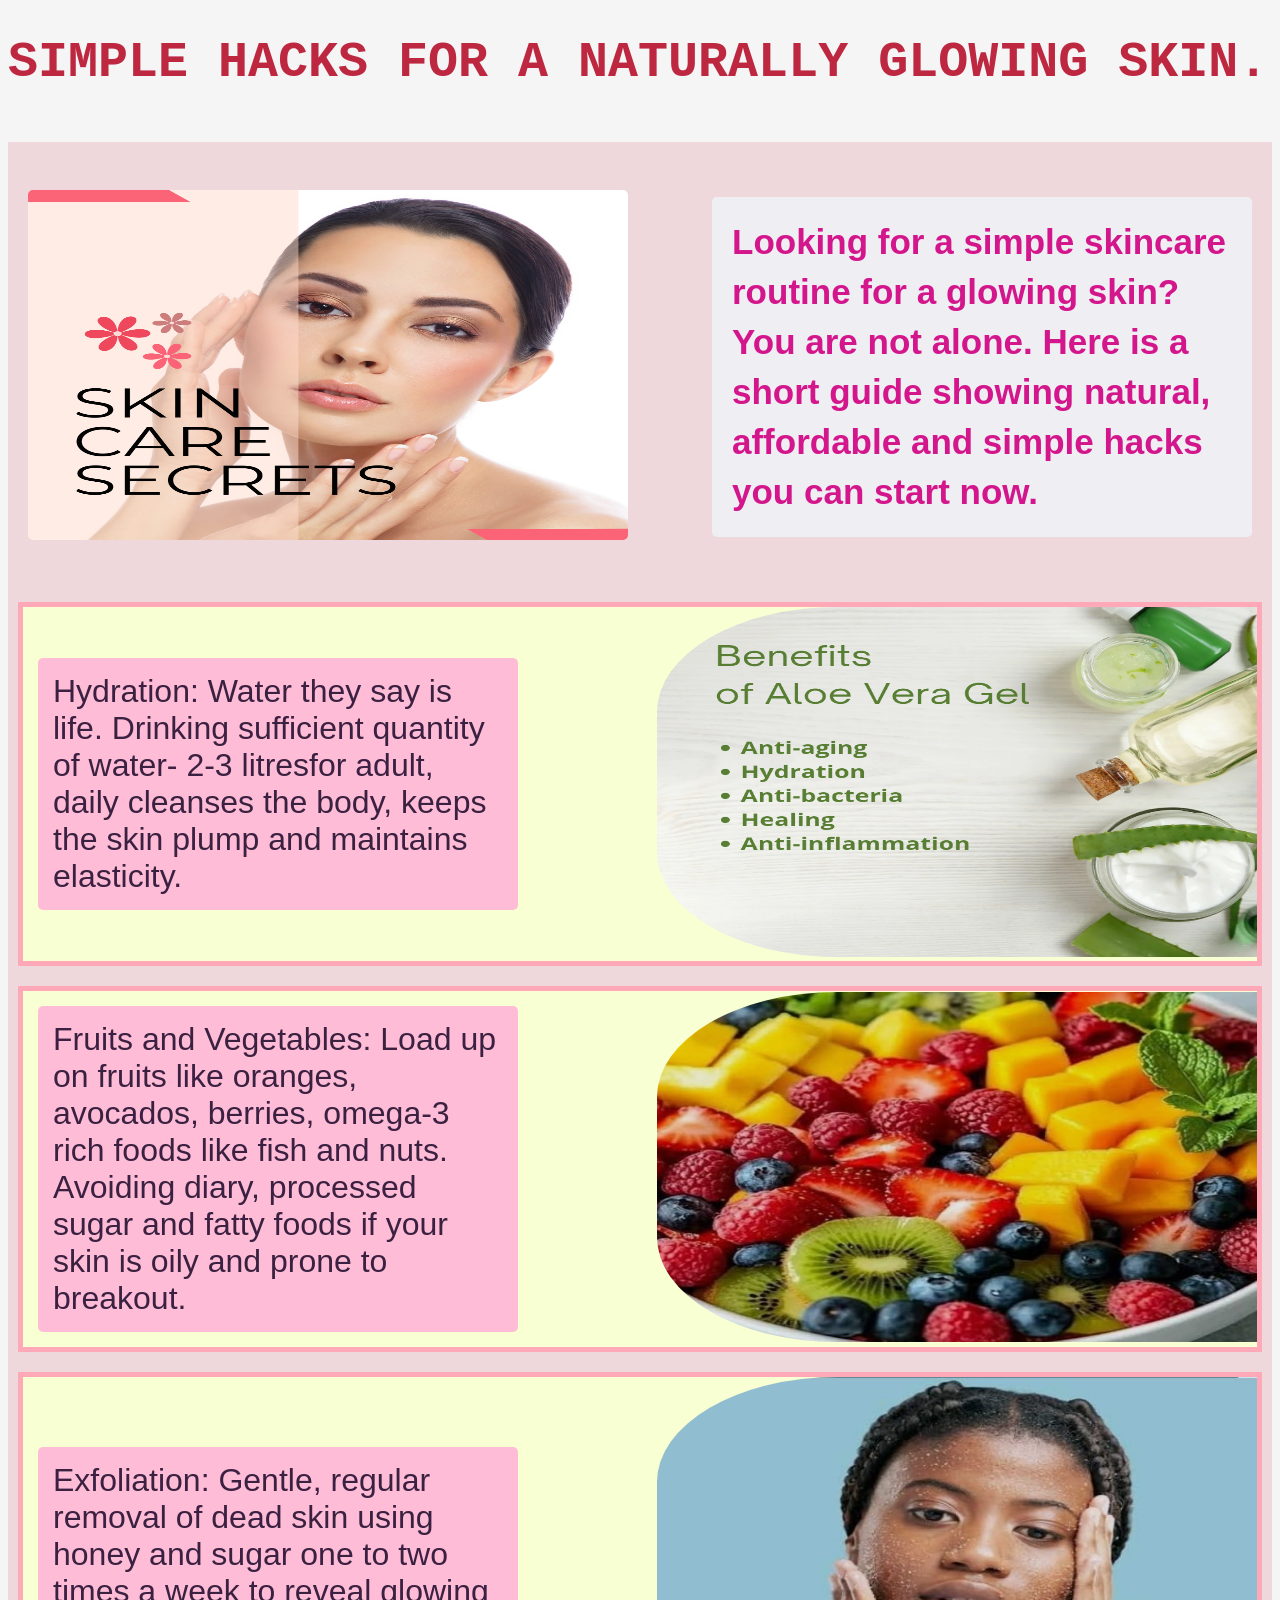
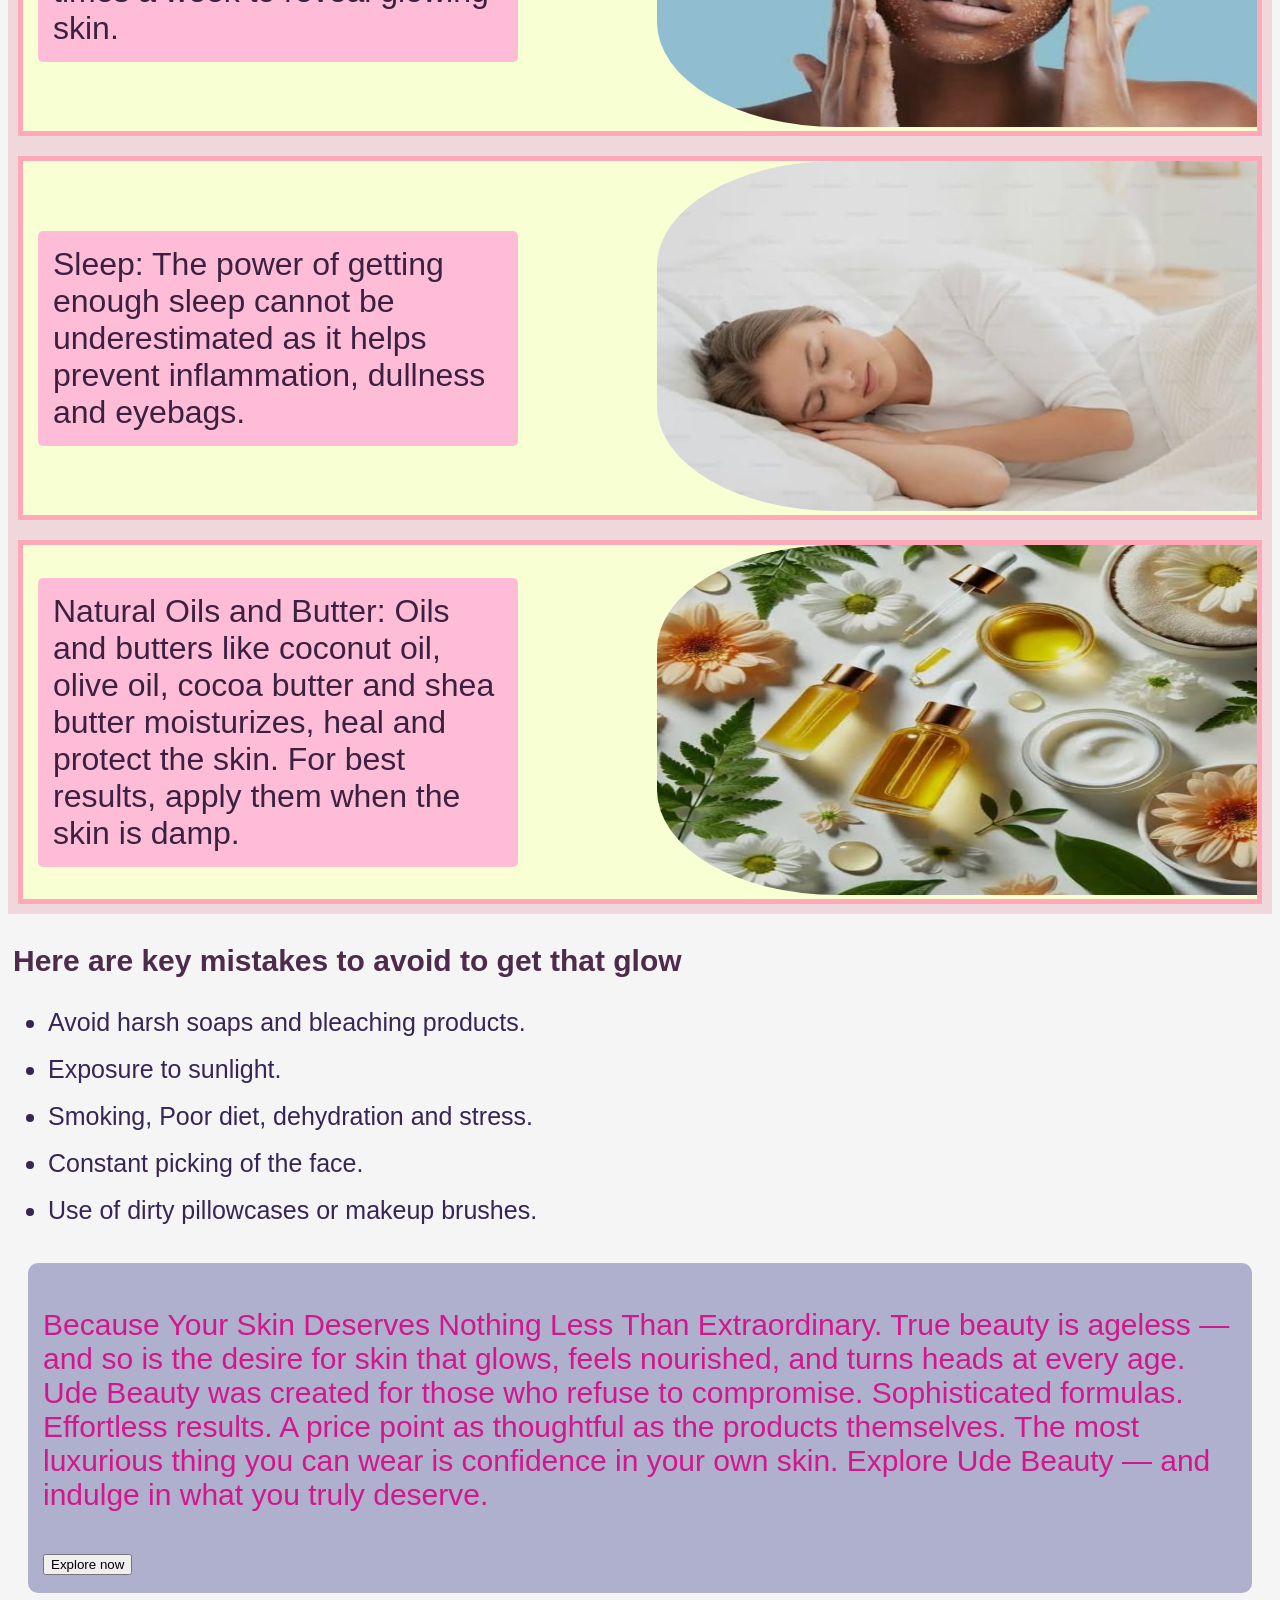
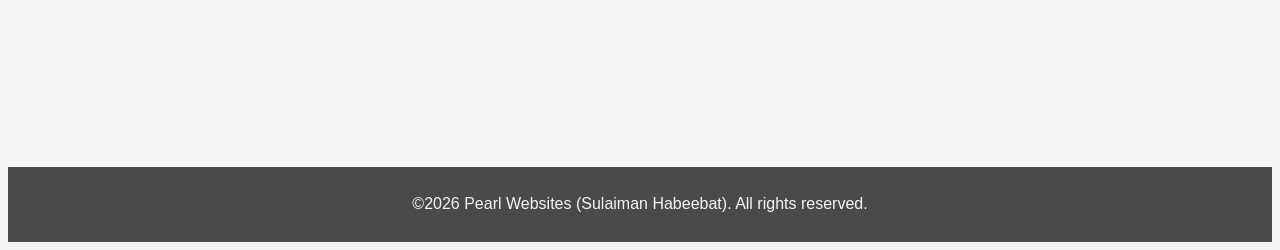
==== Skincare.html @ b1a67ab5 "Add files via upload" ====
<!DOCTYPE html>
<html lang="en">
<head>
    <meta charset="UTF-8">
    <meta name="viewport" content="width=device-width, initial-scale=1.0">
    <meta name="keywords" content="skincare, glowing skin, natural, affordable simple hacks">
    <meta name="author" content="Sulaiman Habeeebat">
    <meta name="description" content="Have you been struggling with a dull skin? Or you simply want to improve your skin appearance? Here are simple hacks you can try out at home to get that soft radiant glow you deserve using natural and healthy foods.">
    <title>Skin Care Hacks</title>
    <link rel="stylesheet" type="text/css" href="Skincare.css">
</head>
<body>
    <header id="header" style="font-family: 'Courier New', Courier;"> <h1> SIMPLE HACKS FOR A NATURALLY GLOWING SKIN.</h1></header><br>
    <main id="main">
        <div  style="border-radius: 5px;"><img src="BLOGPIC/skincare.png" loading="lazy" width="450px" height="400px" style="border-radius: 5px;"></div>
        <p id="maintxt">
        Looking for a simple skincare routine for a glowing skin? You are not alone. Here is a short guide showing natural, affordable and simple hacks you can start now.
       </p>  
    </main>
    <section id="glow">
        <div class="glowdiv">
            <p id="glowtxt1">
            Hydration: Water they say is life. Drinking sufficient quantity
            of water- 2-3 litresfor adult, daily cleanses the body, keeps
            the skin plump and maintains elasticity.
        </p>
        <div  id="glowpic"><img src="BLOGPIC/aloe.png" loading="lazy" alt="table water"></div>
        </div>
        <div class="glowdiv">
            <p id="glowtxt2"> 
                Fruits and Vegetables: Load up on fruits like oranges, 
                avocados, berries, omega-3 rich foods like fish and 
                nuts. Avoiding diary, processed sugar and fatty foods 
                if your skin is oily and prone to breakout.
            </p>
            <div id="glowpic"><img src="BLOGPIC/FRUITS.jpeg"  loading="lazy" alt="fresh fruits "></div>
        </div>
        <div class="glowdiv">
            <p id="glowtxt3"> 
                Exfoliation: Gentle, regular removal of dead skin using
                honey and sugar one to two times a week to reveal glowing skin. 
            </p>
             <div id="glowpic" ><img src="BLOGPIC/EXFOLIATION.jpeg" loading="lazy" alt="sugr scrub exfoliation"></div>
        </div>
        <div class="glowdiv">
            <p id="glowtxt4"> 
                Sleep: The power of getting enough sleep cannot be underestimated 
                as it helps prevent inflammation, dullness and eyebags.
            </p> 
            <div id="glowpic"><img src="BLOGPIC/SLEEP.jpeg"  loading="lazy" alt="calmly sleeping"></div>
        </div>
        <div class="glowdiv">
            <p id="glowtxt5"> 
                Natural Oils and Butter: Oils and butters like coconut oil, 
                olive oil, cocoa butter and shea butter moisturizes, heal and protect
                the skin. For best results, apply them when the skin is damp.
            </p>
             <div id="glowpic"><img src="BLOGPIC/OILS.jpeg" loading="lazy" alt="natural oils tht keep skin mosturized" ></div>
        </div>
    </section>
    <aside id="donts">
        <h2 id="harsh">Here are key mistakes to avoid to get that glow</h2>
        <div id="harshtxt">
            <ul>
                <li class="harshtxt">Avoid harsh soaps and bleaching products.</li><br>
                <li class="harshtxt">Exposure to sunlight.</li><br>
                <li class="harshtxt">Smoking, Poor diet, dehydration and stress.</li><br>
                <li class="harshtxt">Constant picking of the face.</li><br>
                <li class="harshtxt">Use of dirty pillowcases or makeup brushes.</li><br>
            </ul>    
        </div>
    </aside>
    <section class="advert" >
        <div id="advert">
            <p id="adverttxt">
               Because Your Skin Deserves Nothing Less Than Extraordinary.
               True beauty is ageless — and so is the desire for skin that glows, feels nourished, and turns heads at every age.
               Ude Beauty was created for those who refuse to compromise. Sophisticated formulas. Effortless results. A price point as thoughtful as the products themselves.
               The most luxurious thing you can wear is confidence in your own skin.
               Explore Ude Beauty — and indulge in what you truly deserve.
            </p>
            <button>Explore now</button>
        </div>
        <div>
            <video autoplay muted loop playsinline src="BLOGVID/udebeauty.mp4"></video>
        </div> 
       
    </section>
    <footer>
        <p>©2026 Pearl Websites (Sulaiman Habeebat). All rights reserved.</p> 
    </footer>
    <!-- <section id="hack">
        <h2>Simple Glow up Hacks</h2>
        <h3>Try these natural ways to give your skin that radiance.</h3>
        <div class="DIY">
            ALOE VERA & TUMERIC<div  style="border-radius: 5px;"><img src="BLOGPIC/tumeric.jpg" loading="lazy" width="450px" height="400px" style="border-radius: 5px;"></div>
            REGULAR SKINCARE routine<div  style="border-radius: 5px;"><img src="BLOGPIC/skincare.png" loading="lazy" width="450px" height="400px" style="border-radius: 5px;"></div>
            RICE WATER & SESAME<div  style="border-radius: 5px;"><img src="BLOGPIC/honey.jpg" loading="lazy" width="450px" height="400px" style="border-radius: 5px;"></div>
    
        </div>
    </section> -->
</body>
</html>
---- Skincare.css ----
body {
    background: whitesmoke;
    scroll-behavior: smooth;
    font-family: "Poppins", sans-serif;
    box-sizing: border-box;
   }
header {
    color: rgb(189, 39, 64);
    font-size: 25px;
    font-weight: bolder;
    
}
#main {
    display: flex;
    justify-content: space-between;
    align-items: center;
    padding: 20px;
    border: 5px;
    background: rgb(239, 216, 219);
}
#maintxt {
    width: 500px;
    padding: 20px;
    background: rgb(239, 239, 243);
    color: rgb(212, 22, 140);
    font-size: 35px;
    font-weight: bold;
    line-height: 50px;
    border-radius: 5px;
    border: 2px red;

}
#glow {
    background: rgb(239, 216, 219);
    display: grid;
}
.glowdiv {
    display: flex;
    justify-content: space-between;
    align-items: center;
    background: rgb(248, 255, 210);
    margin: 10px;
    border: 5px solid rgb(255, 169, 184);
}
#glowtxt1,#glowtxt2, #glowtxt3, #glowtxt4, #glowtxt5 {
    width: 450px;
    padding: 15px;
    margin: 15px;
    font-size: 32px;
    font-weight: medium;
    color: rgb(59, 33, 65);
    border-radius: 5px;
    background: rgb(255, 188, 214);
}
img {
    width:600px; 
    height: 350px; 
    border-top-left-radius: 30%;
    border-bottom-left-radius: 30%;
}
#donts {
 margin-left: auto;
    margin-right: auto;
}
#harsh {
    font-size: 30px;
    color: rgb(78, 42, 75);
    padding: 5px;
}
.harshtxt{
    font-size: 25px;
    color: rgb(54, 37, 85);
}
#advert{
    height: 300px;
    /* width: 950px; */
    background:  rgb(175, 175, 206);
    color: rgb(212, 22, 140);
    margin: 20px;
    padding: 15px;
    font-size: 30px;
    border-radius: 10px;
}
footer {
    background: rgba(53, 53, 53, 0.89);
    color: whitesmoke;
    display: flex;
    justify-content: center;
    align-items: center;
    height: 75px;
    margin: 0px;

}
@media(max-width:480px) {
   #header {
        font-size: 12px;
        font-weight: bold;
    }
    #main{
       display: flex;
       flex-direction: column;
       padding: 7px;
       margin-left: 12rem;
    }
    #maintext{
        font-size: 10px;
    } 
    .glowdiv{
        display: flex;
       flex-direction: column;
       justify-content: center;
       align-items: center;
    }
    img {
    width:450px; 
    height: 300px; 
    border-top-left-radius:25%;
    border-top-right-radius:25%;
    border-top-left-radius: 25%;
    border-bottom-right-radius: 25%;
}
    #harsh {
    font-size: 20px;
   
}
    .harshtxt{
    font-size: 15px;
    font-weight: 700;
     margin-left: auto;
    margin-right: auto;   
}
 
}


@media  (min-width:481px) and (max-width: 860px) {
}

@media  (min-width:861px) and (max-width:1024px) {
    
}

@media  (min-width: 1024px) {
    
}
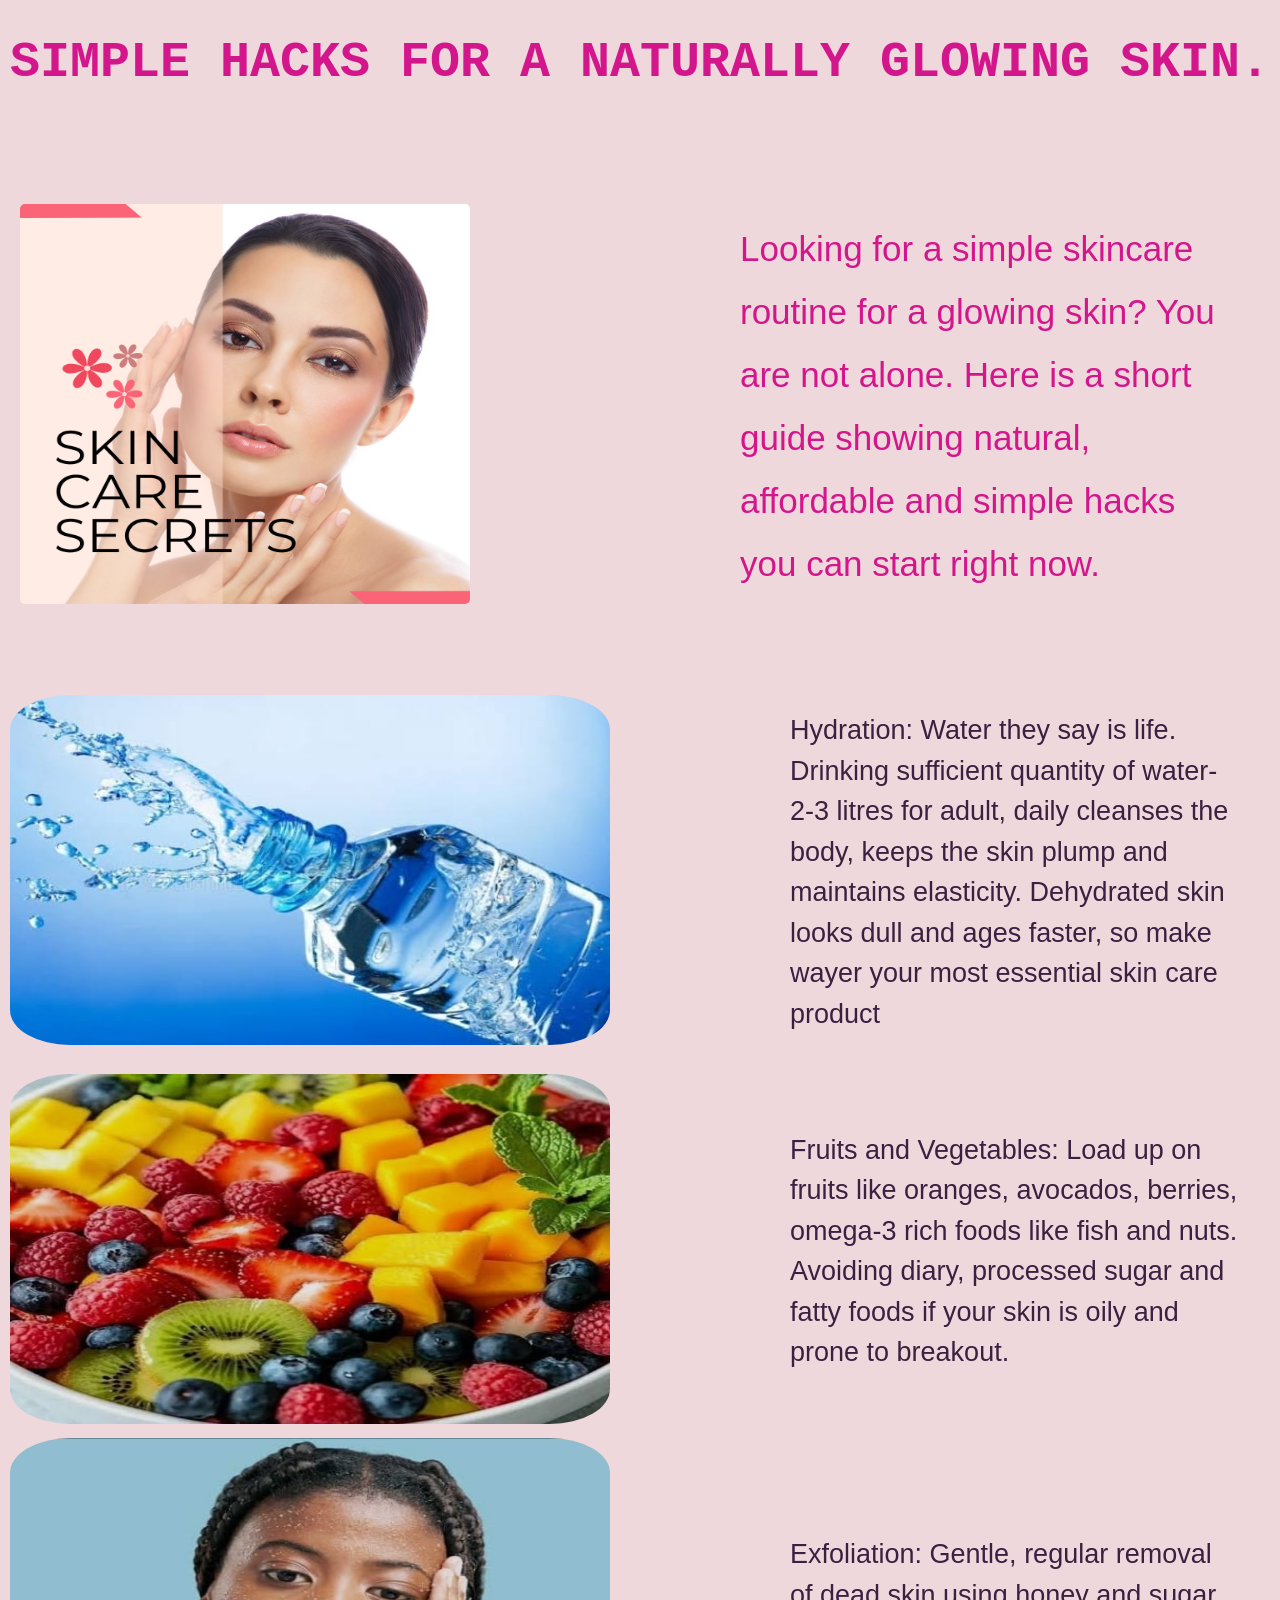
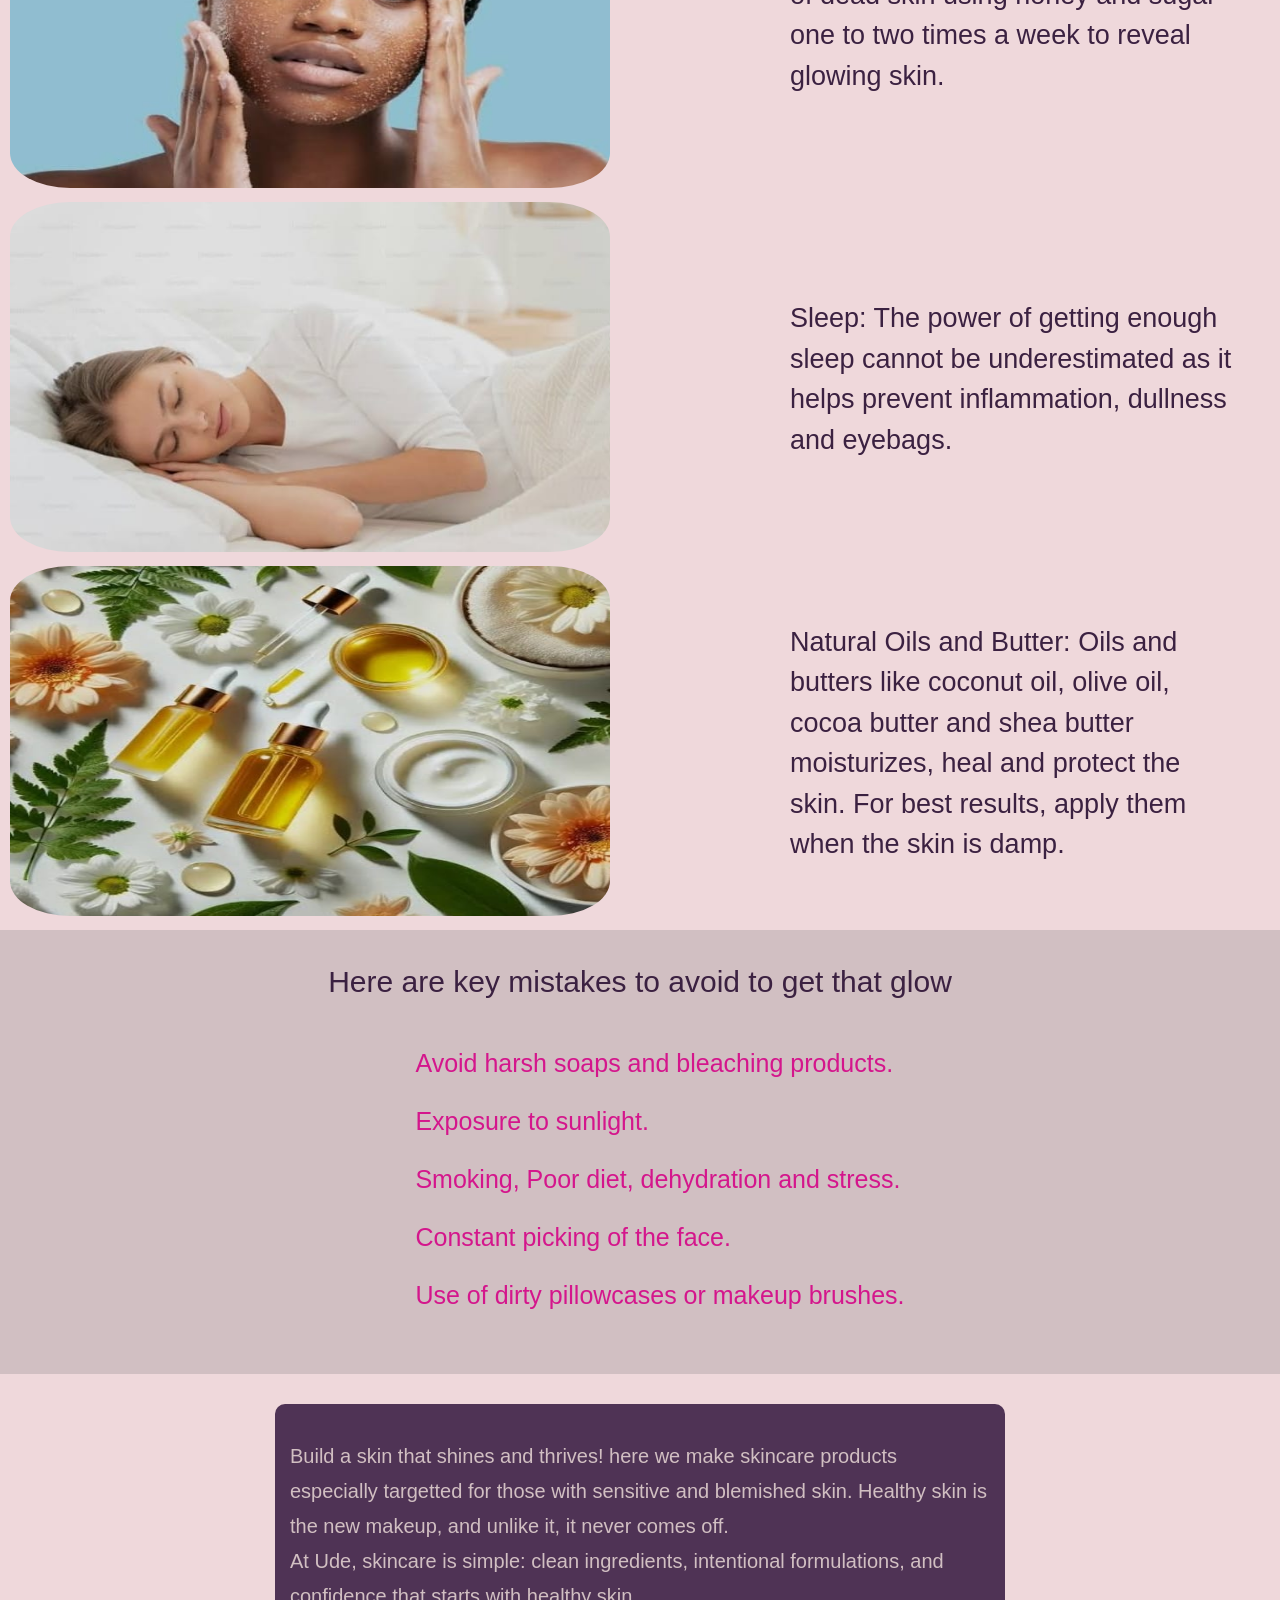
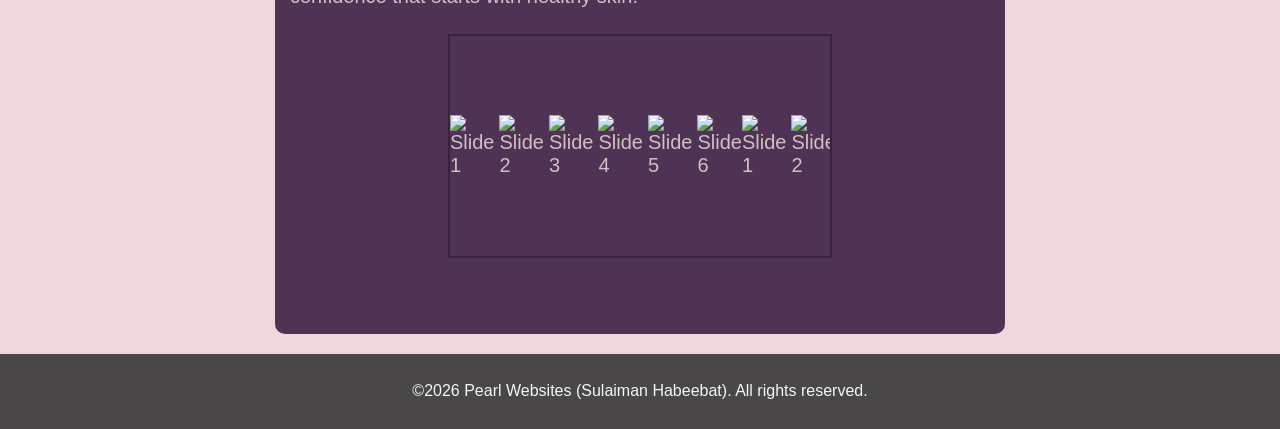
==== commit 019cf6ab: "Add files via upload" ====
--- a/Skincare.html
+++ b/Skincare.html
@@ -14,48 +14,49 @@
     <main id="main">
         <div  style="border-radius: 5px;"><img src="BLOGPIC/skincare.png" loading="lazy" width="450px" height="400px" style="border-radius: 5px;"></div>
         <p id="maintxt">
-        Looking for a simple skincare routine for a glowing skin? You are not alone. Here is a short guide showing natural, affordable and simple hacks you can start now.
-       </p>  
+         Looking for a simple skincare routine for a glowing skin? You are not alone. Here is a short guide showing natural, affordable and simple hacks you can start right now.
+        </p>  
     </main>
     <section id="glow">
         <div class="glowdiv">
-            <p id="glowtxt1">
-            Hydration: Water they say is life. Drinking sufficient quantity
-            of water- 2-3 litresfor adult, daily cleanses the body, keeps
-            the skin plump and maintains elasticity.
-        </p>
-        <div  id="glowpic"><img src="BLOGPIC/aloe.png" loading="lazy" alt="table water"></div>
+            <div  id="glowpic"><img src="BLOGPIC/water.jpeg" loading="lazy" alt="table water" class="glowpic"></div>
+            <p class="glowtxt">
+                Hydration: Water they say is life. Drinking sufficient quantity
+                of water- 2-3 litres for adult, daily cleanses the body, keeps
+                the skin plump and maintains elasticity. Dehydrated skin looks
+                dull and ages faster, so make wayer your most essential skin care product 
+           </p>
         </div>
         <div class="glowdiv">
-            <p id="glowtxt2"> 
+            <div id="glowpic"><img src="BLOGPIC/FRUITS.jpeg"  loading="lazy" alt="fresh fruits " class="glowpic"></div>
+            <p class="glowtxt"> 
                 Fruits and Vegetables: Load up on fruits like oranges, 
                 avocados, berries, omega-3 rich foods like fish and 
                 nuts. Avoiding diary, processed sugar and fatty foods 
                 if your skin is oily and prone to breakout.
             </p>
-            <div id="glowpic"><img src="BLOGPIC/FRUITS.jpeg"  loading="lazy" alt="fresh fruits "></div>
         </div>
         <div class="glowdiv">
-            <p id="glowtxt3"> 
+             <div id="glowpic" ><img src="BLOGPIC/EXFOLIATION.jpeg" loading="lazy" alt="sugar scrub exfoliation" class="glowpic"></div>
+            <p class="glowtxt"> 
                 Exfoliation: Gentle, regular removal of dead skin using
                 honey and sugar one to two times a week to reveal glowing skin. 
             </p>
-             <div id="glowpic" ><img src="BLOGPIC/EXFOLIATION.jpeg" loading="lazy" alt="sugr scrub exfoliation"></div>
         </div>
         <div class="glowdiv">
-            <p id="glowtxt4"> 
+             <div id="glowpic"><img src="BLOGPIC/SLEEP.jpeg"  loading="lazy" alt="calmly sleeping" class="glowpic"></div>
+            <p class="glowtxt"> 
                 Sleep: The power of getting enough sleep cannot be underestimated 
                 as it helps prevent inflammation, dullness and eyebags.
-            </p> 
-            <div id="glowpic"><img src="BLOGPIC/SLEEP.jpeg"  loading="lazy" alt="calmly sleeping"></div>
+            </p>
         </div>
         <div class="glowdiv">
-            <p id="glowtxt5"> 
+             <div id="glowpic"><img src="BLOGPIC/OILS.jpeg" loading="lazy" alt="natural oils tht keep skin mosturized" class="glowpic"></div>
+            <p class="glowtxt"> 
                 Natural Oils and Butter: Oils and butters like coconut oil, 
                 olive oil, cocoa butter and shea butter moisturizes, heal and protect
                 the skin. For best results, apply them when the skin is damp.
             </p>
-             <div id="glowpic"><img src="BLOGPIC/OILS.jpeg" loading="lazy" alt="natural oils tht keep skin mosturized" ></div>
         </div>
     </section>
     <aside id="donts">
@@ -72,32 +73,41 @@
     </aside>
     <section class="advert" >
         <div id="advert">
-            <p id="adverttxt">
+            <p id="adverttxt">  
+                Build a skin that shines and thrives! here we make skincare products especially targetted for those with sensitive
+                and blemished skin. Healthy skin is the new makeup, and unlike it, it never comes off. <br> At Ude, skincare is 
+                simple: clean ingredients, intentional formulations, and confidence that starts with healthy skin.
+            </p>
+            <!-- <p id="adverttxt">
                Because Your Skin Deserves Nothing Less Than Extraordinary.
                True beauty is ageless — and so is the desire for skin that glows, feels nourished, and turns heads at every age.
                Ude Beauty was created for those who refuse to compromise. Sophisticated formulas. Effortless results. A price point as thoughtful as the products themselves.
                The most luxurious thing you can wear is confidence in your own skin.
                Explore Ude Beauty — and indulge in what you truly deserve.
-            </p>
-            <button>Explore now</button>
-        </div>
-        <div>
-            <video autoplay muted loop playsinline src="BLOGVID/udebeauty.mp4"></video>
-        </div> 
-       
+            </p> -->
+            <div class="carousel-wrapper">
+  <div class="carousel">
+    <img src="BLOGPIC/udesrumoil.jpeg" alt="Slide 1" class="udes">
+    <img src="BLOGPIC/udebutter.jpeg" alt="Slide 2" class="udes">
+    <img src="BLOGPIC/udesotegel.jpeg" alt="Slide 3" class="udes">
+    <img src="BLOGPIC/udeclaymask.jpeg" alt="Slide 4" class="udes">
+    <img src="BLOGPIC/udegelcleanser.jpeg" alt="Slide 5" class="udes">
+    <img src="BLOGPIC/udeglowoil.jpeg" alt="Slide 6" class="udes" >
+  </div>
+  <!-- aria-hidden because it should be ignored by accessibility tools -->
+  <div aria-hidden class="carousel">
+    <img src="BLOGPIC/udesrumoil.jpeg" alt="Slide 1" class="udes">
+    <img src="BLOGPIC/udebutter.jpeg" alt="Slide 2" class="udes">
+    <img src="BLOGPIC/udesotegel.jpeg" alt="Slide 3" class="udes">
+    <img src="BLOGPIC/udeclaymask.jpeg" alt="Slide 4" class="udes">
+    <img src="BLOGPIC/udegelcleanser.jpeg" alt="Slide 5" class="udes">
+    <img src="BLOGPIC/udeglowoil.jpeg" alt="Slide 6" class="udes">
+  </div>
+  <div id="button"><button>Explore now</button></div>
+  </div>
     </section>
     <footer>
         <p>©2026 Pearl Websites (Sulaiman Habeebat). All rights reserved.</p> 
     </footer>
-    <!-- <section id="hack">
-        <h2>Simple Glow up Hacks</h2>
-        <h3>Try these natural ways to give your skin that radiance.</h3>
-        <div class="DIY">
-            ALOE VERA & TUMERIC<div  style="border-radius: 5px;"><img src="BLOGPIC/tumeric.jpg" loading="lazy" width="450px" height="400px" style="border-radius: 5px;"></div>
-            REGULAR SKINCARE routine<div  style="border-radius: 5px;"><img src="BLOGPIC/skincare.png" loading="lazy" width="450px" height="400px" style="border-radius: 5px;"></div>
-            RICE WATER & SESAME<div  style="border-radius: 5px;"><img src="BLOGPIC/honey.jpg" loading="lazy" width="450px" height="400px" style="border-radius: 5px;"></div>
-    
-        </div>
-    </section> -->
 </body>
-</html>
+</html>
--- a/Skincare.css
+++ b/Skincare.css
@@ -1,85 +1,139 @@
 body {
-    background: whitesmoke;
     scroll-behavior: smooth;
-    font-family: "Poppins", sans-serif;
-    box-sizing: border-box;
+    font-family: "lato", sans-serif;
+    margin: 0;
+     background: rgb(239, 216, 219);
    }
 header {
-    color: rgb(189, 39, 64);
+    color: rgb(212, 22, 140);
     font-size: 25px;
     font-weight: bolder;
-    
+    text-align: center;
 }
 #main {
     display: flex;
     justify-content: space-between;
     align-items: center;
     padding: 20px;
-    border: 5px;
     background: rgb(239, 216, 219);
 }
 #maintxt {
     width: 500px;
     padding: 20px;
-    background: rgb(239, 239, 243);
     color: rgb(212, 22, 140);
     font-size: 35px;
-    font-weight: bold;
-    line-height: 50px;
-    border-radius: 5px;
-    border: 2px red;
-
-}
-#glow {
-    background: rgb(239, 216, 219);
-    display: grid;
-}
+    /* font-weight: bold;
+    background: rgb(239, 239, 243); */
+    line-height: 1.8;
+}   
 .glowdiv {
     display: flex;
     justify-content: space-between;
     align-items: center;
-    background: rgb(248, 255, 210);
     margin: 10px;
-    border: 5px solid rgb(255, 169, 184);
-}
-#glowtxt1,#glowtxt2, #glowtxt3, #glowtxt4, #glowtxt5 {
+    /* background: rgb(248, 255, 210); */
+}
+.glowpic{
+    width:600px; 
+    height: 350px; 
+    border-radius: 10%;
+    align-content: center;
+}
+.glowtxt {
     width: 450px;
     padding: 15px;
     margin: 15px;
-    font-size: 32px;
+    font-size: 27px;
+    line-height: 1.5;
     font-weight: medium;
     color: rgb(59, 33, 65);
-    border-radius: 5px;
-    background: rgb(255, 188, 214);
-}
-img {
-    width:600px; 
-    height: 350px; 
-    border-top-left-radius: 30%;
-    border-bottom-left-radius: 30%;
+    /* background: rgb(255, 188, 214); */
 }
 #donts {
- margin-left: auto;
-    margin-right: auto;
-}
-#harsh {
+    margin-top: 10px;
+    margin-bottom: 10px;
+    padding: 10px;
+    color: rgb(59, 33, 65);
+    background: rgb(209, 191, 194);
+} 
+#harsh{
     font-size: 30px;
-    color: rgb(78, 42, 75);
-    padding: 5px;
+    font-weight: 400;
+    text-align: center;
+    /* display: flex;
+    justify-content: center; */
+}
+#harshtxt{
+    font-size: 25px;
+    text-align: center;
+    display: flex;
+    justify-content: center;
+     color: rgb(212, 22, 140);
 }
 .harshtxt{
-    font-size: 25px;
-    color: rgb(54, 37, 85);
+    padding-left: 0;
+    display: flex;
+    justify-content: start;
 }
 #advert{
-    height: 300px;
-    /* width: 950px; */
-    background:  rgb(175, 175, 206);
-    color: rgb(212, 22, 140);
+    height: 500px;
+    width: 700px;
+    color: rgb(209, 191, 194);
     margin: 20px;
     padding: 15px;
-    font-size: 30px;
+    font-size: 20px;
     border-radius: 10px;
+    background: rgb(79, 51, 85);
+}
+.advert{
+    display: flex;
+    justify-content: center;
+    /* width: 8rem;
+    height: 45rem;
+    background: rgb();*/
+}
+#adverttxt{
+    line-height: 35px;
+}
+.carousel-wrapper {
+    border: 2px solid rgb(59, 33, 65);
+    display: flex;
+    overflow-x: auto;
+    width: 380px; 
+    height: 220px;
+    position: relative;
+    /* /* max-width: 90%; */
+    margin: 10px auto; 
+}
+.carousel-wrapper ::-webkit-scrollbar {
+    display: none;
+}
+.carousel {
+    display: flex;
+    animation: spin;
+    gap: 5px;
+    /* width: 400px;  */
+    animation: spin 5s infinite linear;
+}
+/* https://v0.app/chat/uni-hub-dashboard-design-2-OfV9AKCZTS7?ref=WJNUQ5 */
+.udes{
+    /* width: 400px; 
+    height: 300px;  */
+    align-content: center;
+}
+@keyframes spin {
+    from {translate: 0;}
+    to {translate: -100%;}
+}
+#button{
+    width: 120px;
+    height: 50px;
+    font-size: 16px;
+    font-weight: bolder;
+    /* background: whitesmoke; */
+    color:  rgb(212, 22, 140);
+    border: 2px solid rgb(90, 90, 124) ;
+    border-radius: 5px;
 }
 footer {
     background: rgba(53, 53, 53, 0.89);
@@ -88,13 +142,12 @@
     justify-content: center;
     align-items: center;
     height: 75px;
-    margin: 0px;
-
+    margin-bottom: 0;   
 }
 @media(max-width:480px) {
-   #header {
+        #header {
         font-size: 12px;
-        font-weight: bold;
+        font-weight: lighter;
     }
     #main{
        display: flex;
@@ -102,32 +155,62 @@
        padding: 7px;
        margin-left: 12rem;
     }
-    #maintext{
-        font-size: 10px;
+    #maintxt{
+        font-size: 20px;
+        font-weight: 100;
+        height: 150px;
     } 
     .glowdiv{
-        display: flex;
+       display: flex;
        flex-direction: column;
        justify-content: center;
        align-items: center;
     }
     img {
     width:450px; 
-    height: 300px; 
-    border-top-left-radius:25%;
-    border-top-right-radius:25%;
-    border-top-left-radius: 25%;
-    border-bottom-right-radius: 25%;
+    height: 280px; 
+    margin: 5px;
+    border-top-left-radius:10%;
+    border-top-right-radius:10%;
+    border-bottom-left-radius: 10%;
+    border-bottom-right-radius: 10%;
 }
     #harsh {
-    font-size: 20px;
-   
-}
-    .harshtxt{
+    font-size: 18px;
+}
+.harshtxt{
     font-size: 15px;
-    font-weight: 700;
-     margin-left: auto;
-    margin-right: auto;   
+}
+    #donts{
+    height: 300px;
+    width: 450px;
+    margin-left: auto;
+    margin-right: auto;  
+    position: relative;
+    left: 2rem; 
+}
+#advert, .advert{
+    width: 480px;
+    line-height: 20px;
+    margin-left: auto;
+    margin-right: auto;  
+    position: relative;
+    left: 1rem; 
+}
+#adverttxt{
+    font-size: 18px;
+}
+button{
+    width: 100px;
+    height: 30px;
+    font-size: 12px;
+    position: relative;
+    left: 10rem;
+    /* margin-top: 10px; */
+}
+footer{
+    height: 60px;
+    font-size: 12px;
 }
  
 }
